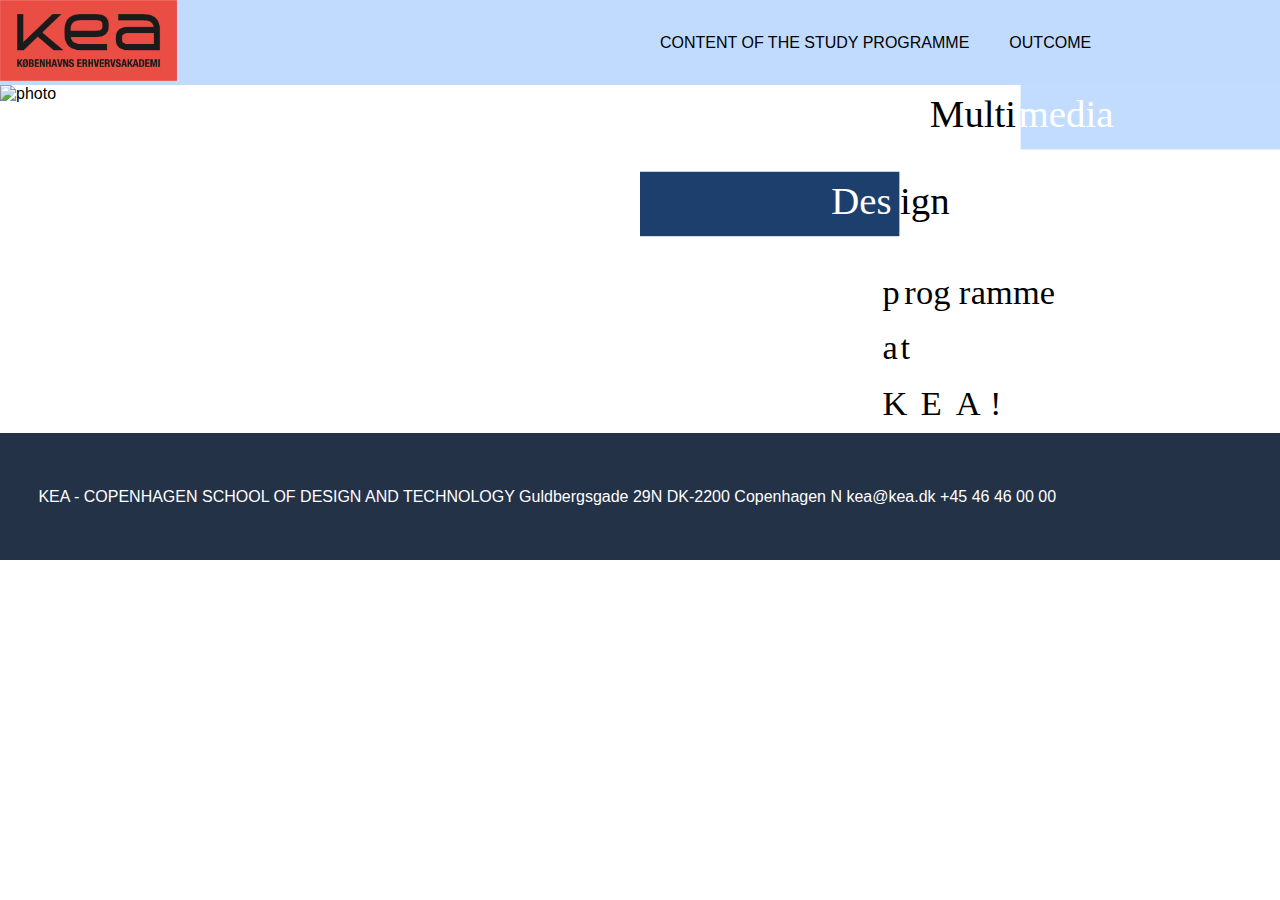
==== index.html @ 79f0710b "Font added" ====
<!doctype html>
<html lang="en">
<head>
    <meta charset="UTF-8">
    <meta name="viewport"
          content="width=device-width, user-scalable=no, initial-scale=1.0, maximum-scale=1.0, minimum-scale=1.0">
    <meta http-equiv="X-UA-Compatible" content="ie=edge">
    <link rel="stylesheet" href="main.css">
    <link href="https://fonts.googleapis.com/css?family=Open+Sans|Oswald:700" rel="stylesheet">    <title>Curriculum</title>
</head>

<body>
  <header>
  <nav>
    <a href="index.html"><img src="images/logo.jpg" alt="logo" class="logo"></a>
    <div class='menu'>
    <a href="content.html" class="content ">CONTENT OF THE STUDY PROGRAMME</a>
    <a href="outcome.html" class="outcome">OUTCOME</a>
  </div>
  </nav>
  </header>
  <div class="grid_index">
  <img src="images/front_page.jpg" alt="photo" class="frontpage_photo">
  <div class="frontpage_text">
<img src="images/mmd.svg" alt="mmd">
</div>
  </div>
  <footer><p>KEA - COPENHAGEN SCHOOL OF DESIGN AND TECHNOLOGY
Guldbergsgade 29N
DK-2200 Copenhagen N

kea@kea.dk
+45 46 46 00 00</p>
</footer>
<script src="main.js"></script>
</body>
</html>
---- main.css ----
:root {
  --font-title: 'Oswald', sans-serif;
  --font-text: 'PT Sans', sans-serif;
}
body{
  margin: 0px;
  font-family: var(--font-text);
}
h1 {
  font-family: var(--font-title);
}
.current{
  background-color: #243248;
  color: white;
display: flex;
align-items: center;
justify-content: center;
height: 9vh;
padding-left: 3vw;
padding-right: 3vw;
}
footer{
  background-color: #243248;
  color: white;
  margin: 0px;
  padding: 3vw;
}
/* .sem{
  width: 1200px;
  height: 800px;
} */
.pic_title--right{
  position: relative;
  z-index: 3;
  bottom: 15vh;
  left: 33vw;
  background-color: rgba(194, 220, 253, 0.5);
  font-size: 2em;
  font-weight: 700;
  width: 16vw;
  padding: 1vw;
}

.pic_title--exams{
  position: relative;
  z-index: 3;
  top: 14vh;
  left: 33vw;
  background-color: rgba(194, 220, 253, 0.5);
  font-size: 2em;
  width: 16vw;
  padding: 1vw;
  color: white;
}

.pic_title--left{
  position: relative;
  z-index: 3;
  bottom: 15vh;
  left: -1vw;
  background-color: rgba(194, 220, 253, 0.5);
  font-size: 2em;
  width: 16vw;
  padding: 1vw;
  text-align: right;
}
.white{
  color: white;
  background-color: rgba(194, 220, 253, 0.7);
}


.frontpage_photo{
  width: 100%;
  grid-area: frontpage_photo;
}
.logo{
  /* width: 15vw; */
  height: 9vh;
}

.content, .outcome{
  margin-right: 20px;
  margin-left: 20px;
}


a{
  text-decoration: none;
  color: black;
}



.menu{
  display: flex;
  justify-content: flex-start;
  align-items: center;
  width: 50vw;
  height: 100%;
}

nav{
  display: flex;
  flex-direction: row;
  justify-content: space-between;
  align-items: center;
  background-color: #C1DBFE;
}
.pic_content{
  width: 100%;
}
.sem1{
  grid-area: sem1;
}
.sem2{
  grid-area: sem2;
}
.sem3{
  grid-area: sem3;
}
.sem4{
  grid-area: sem4;
}
.exams{
  grid-area: exams;
}

.text1{
  grid-area: text1;
}

.text2{
  grid-area: text2;
}
.text3{
  grid-area: text3;
}
.text4{
  grid-area: text4;
}
.text_exam{
  grid-area: text_exam;
}

.text{
  margin: 2vw;
  line-height: 3.5vh;
  font-size: 2vh;
  margin-top: 0px;
  margin-bottom: 0px;
}

.text1, .text3, .text_exam{
  margin-right: 6vw;
}

.text2, .text4 {
  margin-left: 6vw;
}


h2, h3 {
  font-size: 2.5vh;
}


.grid{
  display: grid;
  grid-template-columns: 1fr 1fr;
  grid-template-rows: auto;
  grid-template-areas:
"sem1 text1"
"text2 sem2"
"sem3 text3"
"text4 sem4"
"exams text_exam";
}
.grid_index{
  display: grid;
  grid-template-columns: 1fr 1fr;
  grid-template-rows: auto;
  grid-template-areas:
  "frontpage_photo frontpage_text";
}
.hero__img--skill {
  margin: 0px;
  width: 100vw;
  height: 80vh;
  background: url("images/skills.jpg") no-repeat center;
  background-size: cover;
}
.hero__img--job {
  margin: 0px;
  width: 100vw;
  height: 80vh;
  background: url("images/job.jpg") center no-repeat;
  background-size: cover;
}
.hero__title {
  font-family: var(--font-title);
  font-weight: 700;
  padding: 40px;
  background: rgba(45, 76, 121, 0.6);
  margin: 0px;
  width: 35vw;
  position: relative;
  top: 40%;
  color: white;
}
.hero__title--bold {
  font-size: 2em;
  font-weight: 700;
}
.par-skill, .par-job {
  padding: 10vh 15vw;
  margin: 5vh 0px;
}
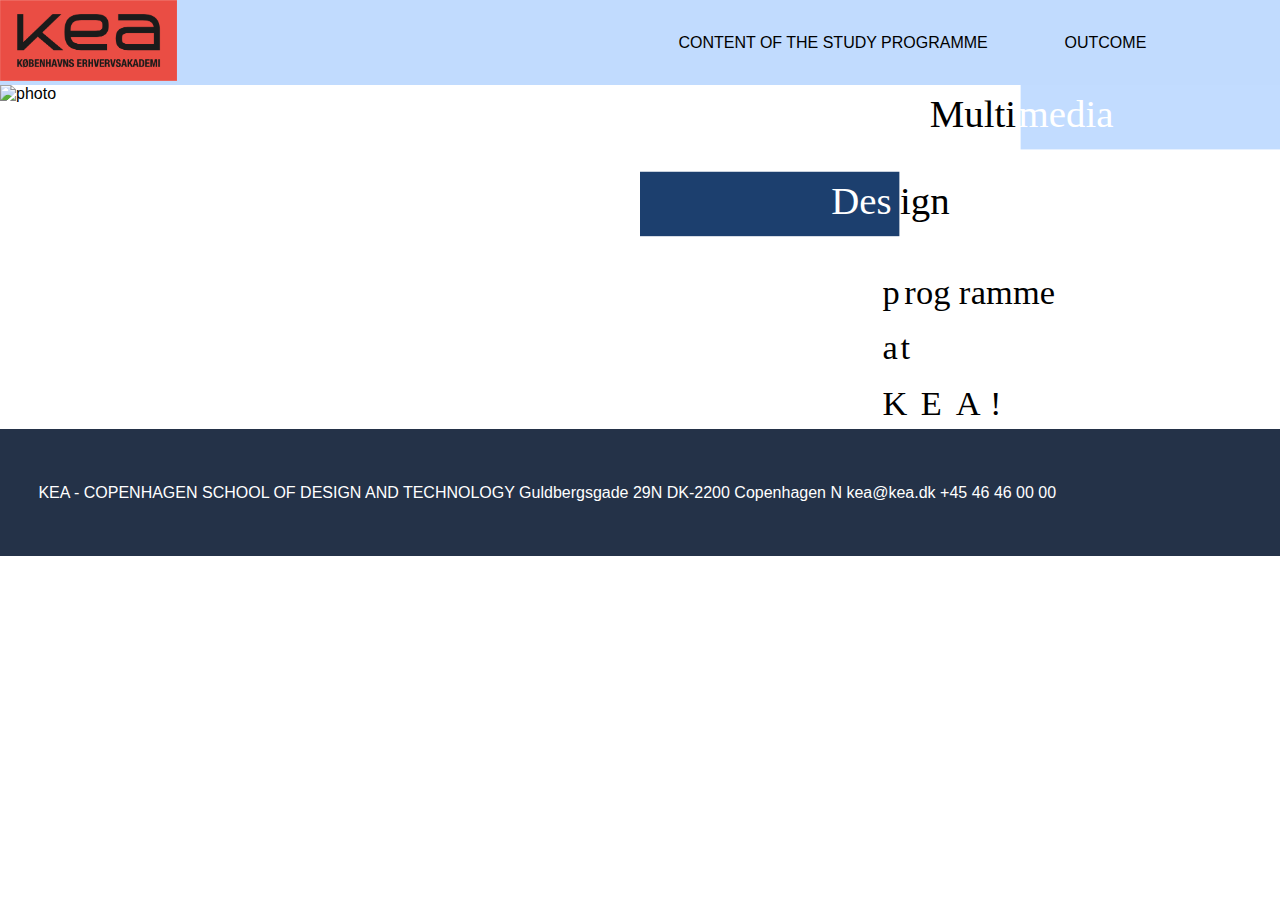
==== commit 67669533: "img in index position fixed" ====
--- a/index.html
+++ b/index.html
@@ -22,7 +22,7 @@
   <div class="grid_index">
   <img src="images/front_page.jpg" alt="photo" class="frontpage_photo">
   <div class="frontpage_text">
-<img src="images/mmd.svg" alt="mmd">
+    <img src="images/mmd.svg" alt="mmd">
 </div>
   </div>
   <footer><p>KEA - COPENHAGEN SCHOOL OF DESIGN AND TECHNOLOGY
--- a/main.css
+++ b/main.css
@@ -12,25 +12,21 @@
 .current{
   background-color: #243248;
   color: white;
-display: flex;
-align-items: center;
-justify-content: center;
-height: 9vh;
-padding-left: 3vw;
-padding-right: 3vw;
-}
+}
+
 footer{
   background-color: #243248;
   color: white;
   margin: 0px;
   padding: 3vw;
 }
-/* .sem{
-  width: 1200px;
-  height: 800px;
-} */
+
+.sem{
+position: relative;
+}
+
 .pic_title--right{
-  position: relative;
+  position: absolute;
   z-index: 3;
   bottom: 15vh;
   left: 33vw;
@@ -42,9 +38,9 @@
 }
 
 .pic_title--exams{
-  position: relative;
+  position: absolute;
   z-index: 3;
-  top: 14vh;
+  top: 0vh;
   left: 33vw;
   background-color: rgba(194, 220, 253, 0.5);
   font-size: 2em;
@@ -54,7 +50,7 @@
 }
 
 .pic_title--left{
-  position: relative;
+  position: absolute;
   z-index: 3;
   bottom: 15vh;
   left: -1vw;
@@ -74,24 +70,30 @@
   width: 100%;
   grid-area: frontpage_photo;
 }
+
 .logo{
-  /* width: 15vw; */
   height: 9vh;
 }
 
 .content, .outcome{
-  margin-right: 20px;
-  margin-left: 20px;
-}
-
+  display: flex;
+  align-items: center;
+  justify-content: center;
+  height: 9vh;
+  padding-left: 3vw;
+  padding-right: 3vw;
+}
+
+.content:hover, .outcome:hover{
+  background-color: rgba(37, 50, 71, 0.8);
+  color: white;
+}
 
 a{
   text-decoration: none;
   color: black;
 }
 
-
-
 .menu{
   display: flex;
   justify-content: flex-start;
@@ -112,18 +114,34 @@
 }
 .sem1{
   grid-area: sem1;
+  background-image: url('images/1st_sem.jpg');
+  background-repeat: no-repeat;
+  background-size: cover;
+
 }
 .sem2{
   grid-area: sem2;
+  background-image: url('images/2nd_sem.jpg');
+  background-repeat: no-repeat;
+  background-size: cover;
 }
 .sem3{
   grid-area: sem3;
+  background-image: url('images/3rd_sem.jpg');
+  background-repeat: no-repeat;
+  background-size: cover;
 }
 .sem4{
   grid-area: sem4;
+  background-image: url('images/4th_sem.jpg');
+  background-repeat: no-repeat;
+  background-size: cover;
 }
 .exams{
   grid-area: exams;
+  background-image: url('images/exams.jpg');
+  background-repeat: no-repeat;
+  background-size: cover;
 }
 
 .text1{
@@ -168,7 +186,7 @@
 .grid{
   display: grid;
   grid-template-columns: 1fr 1fr;
-  grid-template-rows: auto;
+  grid-template-rows: repeat(5, 70vh);
   grid-template-areas:
 "sem1 text1"
 "text2 sem2"
@@ -183,6 +201,9 @@
   grid-template-areas:
   "frontpage_photo frontpage_text";
 }
+.grid_index img {
+  width: 100%;
+}
 .hero__img--skill {
   margin: 0px;
   width: 100vw;
@@ -190,6 +211,12 @@
   background: url("images/skills.jpg") no-repeat center;
   background-size: cover;
 }
+.frontpage_text {
+  grid-area: frontpage_text;
+  display: flex;
+  align-items: center;
+}
+
 .hero__img--job {
   margin: 0px;
   width: 100vw;
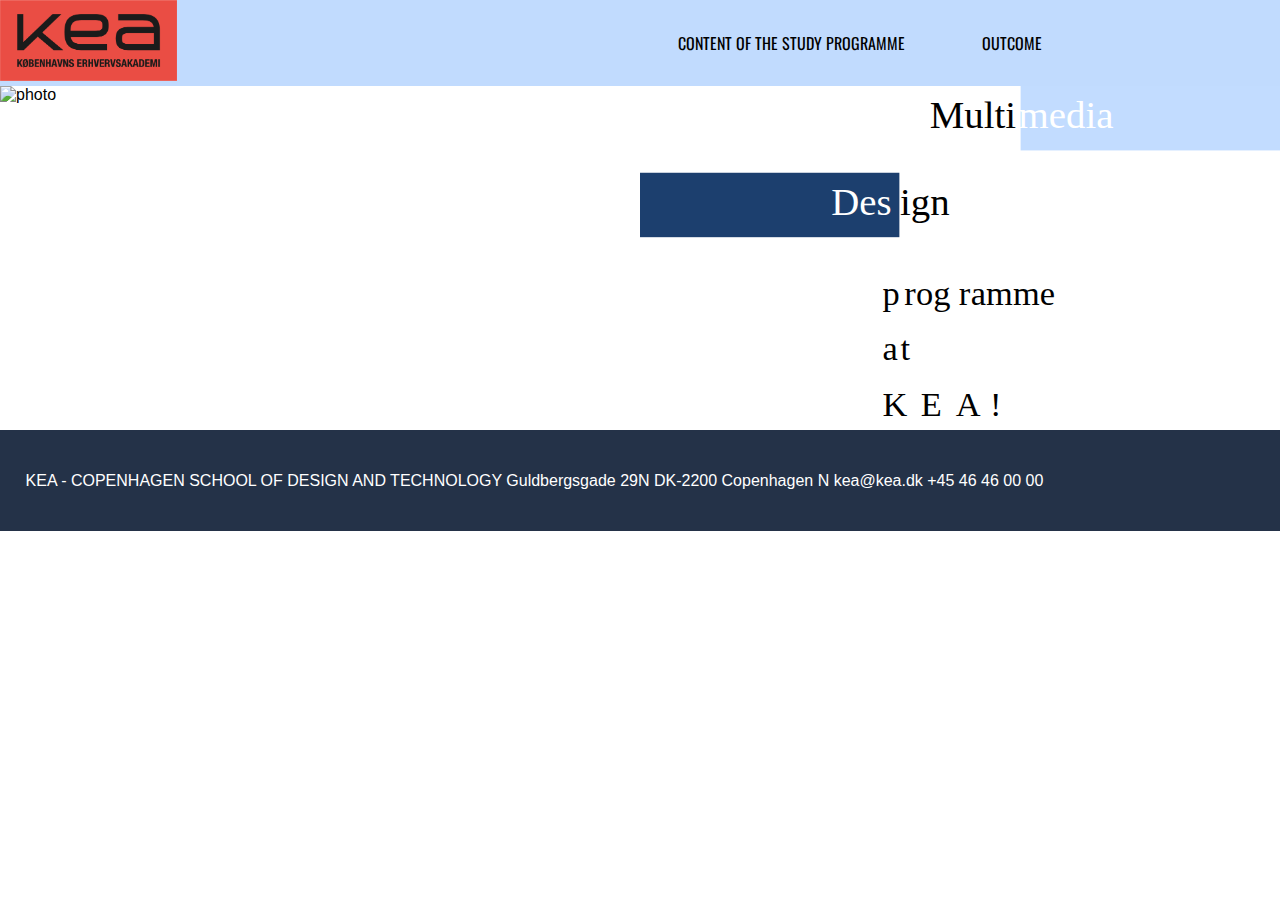
==== commit c2f17341: "index img centered" ====
--- a/index.html
+++ b/index.html
@@ -22,7 +22,7 @@
   <div class="grid_index">
   <img src="images/front_page.jpg" alt="photo" class="frontpage_photo">
   <div class="frontpage_text">
-    <img src="images/mmd.svg" alt="mmd">
+    <img src="images/mmd.svg" alt="mmd" class="mmd">
 </div>
   </div>
   <footer><p>KEA - COPENHAGEN SCHOOL OF DESIGN AND TECHNOLOGY
--- a/main.css
+++ b/main.css
@@ -1,6 +1,7 @@
 :root {
   --font-title: 'Oswald', sans-serif;
   --font-text: 'PT Sans', sans-serif;
+
 }
 body{
   margin: 0px;
@@ -18,7 +19,7 @@
   background-color: #243248;
   color: white;
   margin: 0px;
-  padding: 3vw;
+  padding: 2vw;
 }
 
 .sem{
@@ -28,7 +29,7 @@
 .pic_title--right{
   position: absolute;
   z-index: 3;
-  bottom: 15vh;
+  bottom: 10vh;
   left: 33vw;
   background-color: rgba(194, 220, 253, 0.5);
   font-size: 2em;
@@ -52,7 +53,7 @@
 .pic_title--left{
   position: absolute;
   z-index: 3;
-  bottom: 15vh;
+  bottom: 10vh;
   left: -1vw;
   background-color: rgba(194, 220, 253, 0.5);
   font-size: 2em;
@@ -62,7 +63,7 @@
 }
 .white{
   color: white;
-  background-color: rgba(194, 220, 253, 0.7);
+  background-color: rgba(194, 220, 253, 0.8);
 }
 
 
@@ -92,6 +93,7 @@
 a{
   text-decoration: none;
   color: black;
+  font-family: var(--font-title);
 }
 
 .menu{
@@ -165,8 +167,8 @@
   margin: 2vw;
   line-height: 3.5vh;
   font-size: 2vh;
-  margin-top: 0px;
-  margin-bottom: 0px;
+  margin-top: 10px;
+  margin-bottom: 16px;
 }
 
 .text1, .text3, .text_exam{
@@ -194,6 +196,7 @@
 "text4 sem4"
 "exams text_exam";
 }
+
 .grid_index{
   display: grid;
   grid-template-columns: 1fr 1fr;
@@ -201,9 +204,17 @@
   grid-template-areas:
   "frontpage_photo frontpage_text";
 }
-.grid_index img {
+
+.frontpage_text{
+  grid-area: frontpage_text;
+  display: flex;
+  justify-content: center;
+  align-items: center;
+}
+.mmd{
   width: 100%;
 }
+
 .hero__img--skill {
   margin: 0px;
   width: 100vw;
@@ -211,12 +222,6 @@
   background: url("images/skills.jpg") no-repeat center;
   background-size: cover;
 }
-.frontpage_text {
-  grid-area: frontpage_text;
-  display: flex;
-  align-items: center;
-}
-
 .hero__img--job {
   margin: 0px;
   width: 100vw;
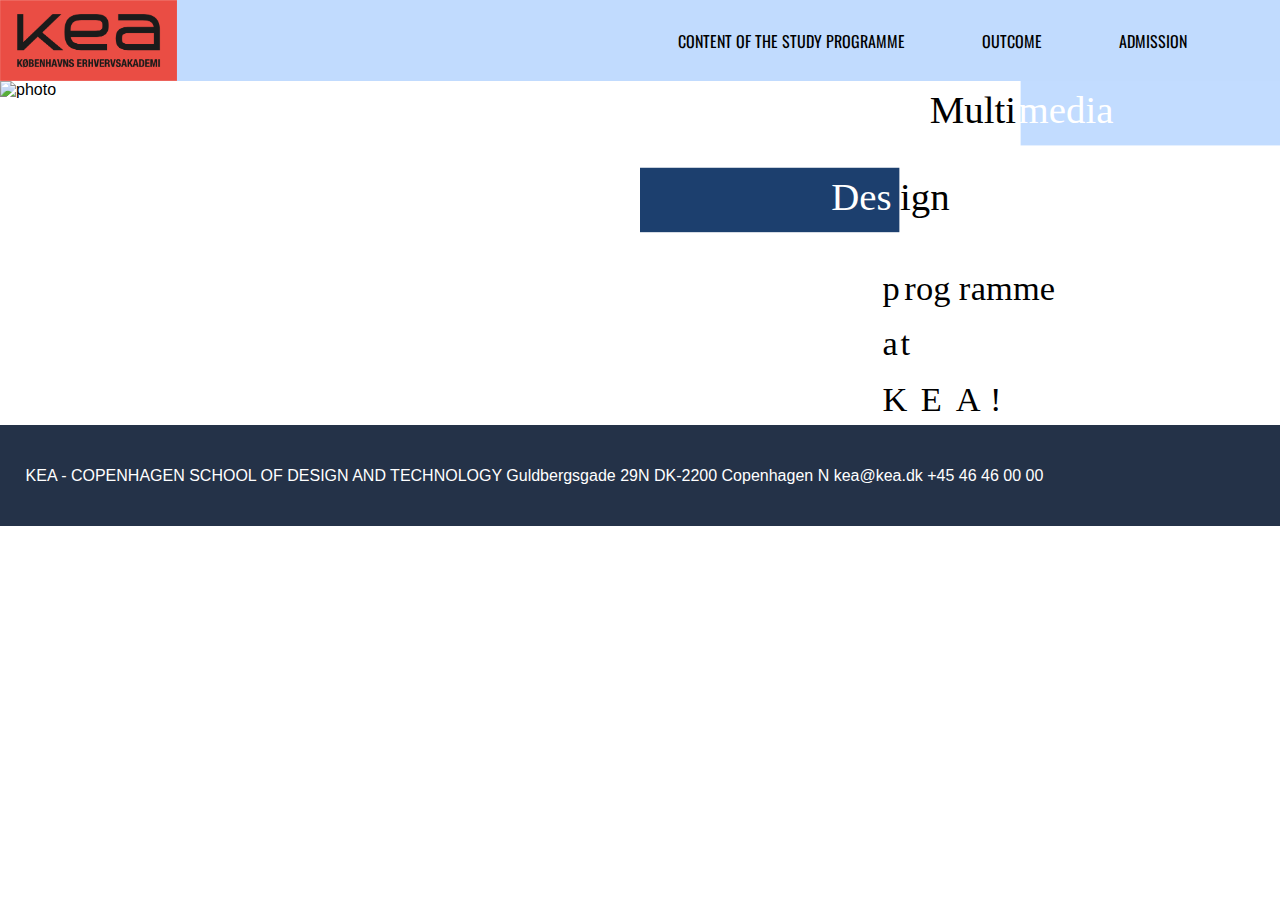
==== commit c563f5cc: "Menu completed" ====
--- a/index.html
+++ b/index.html
@@ -10,15 +10,15 @@
 </head>
 
 <body>
-  <header>
-  <nav>
-    <a href="index.html"><img src="images/logo.jpg" alt="logo" class="logo"></a>
-    <div class='menu'>
-    <a href="content.html" class="content ">CONTENT OF THE STUDY PROGRAMME</a>
-    <a href="outcome.html" class="outcome">OUTCOME</a>
-  </div>
-  </nav>
-  </header>
+          <nav>
+              <a href="index.html"><img src="images/logo.jpg" alt="logo" class="logo"></a>
+              <div class='menu'>
+                  <a href="content.html" class="content ">CONTENT OF THE STUDY PROGRAMME</a>
+                  <a href="outcome.html" class="outcome">OUTCOME</a>
+                  <a href="https://kea.dk/en/programmes/academy-profession-degree/multimedia-design" target="_blank" class="outcome">ADMISSION</a>
+
+              </div>
+          </nav>
   <div class="grid_index">
   <img src="images/front_page.jpg" alt="photo" class="frontpage_photo">
   <div class="frontpage_text">
--- a/main.css
+++ b/main.css
@@ -74,6 +74,8 @@
 
 .logo{
   height: 9vh;
+  position: absolute;
+  top: 0;
 }
 
 .content, .outcome{
@@ -105,11 +107,15 @@
 }
 
 nav{
+  position: sticky;
+  top: 0;
+  z-index: 5;
   display: flex;
   flex-direction: row;
   justify-content: space-between;
   align-items: center;
   background-color: #C1DBFE;
+  height: 9vh;
 }
 .pic_content{
   width: 100%;
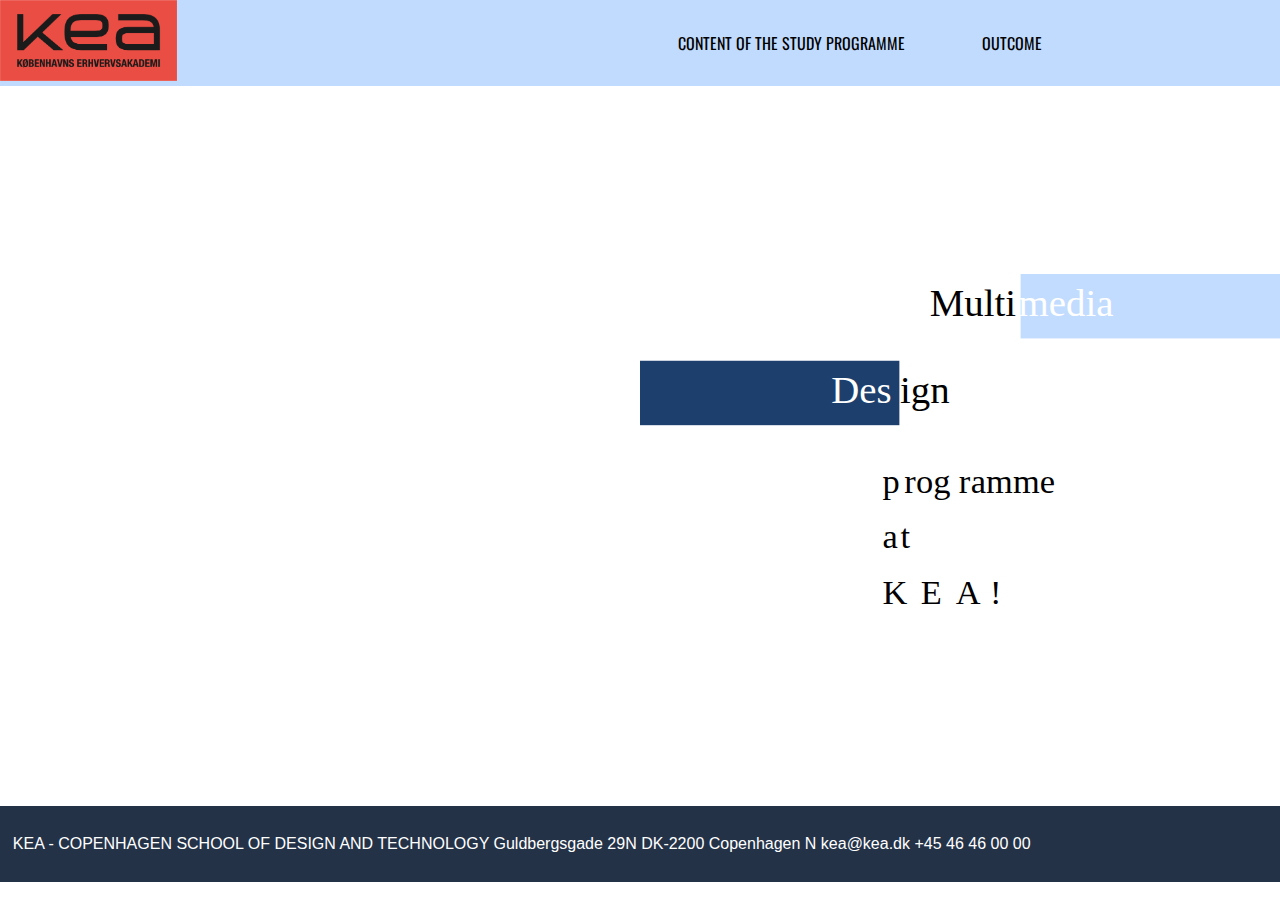
==== commit 47fbb0b6: "." ====
--- a/index.html
+++ b/index.html
@@ -10,17 +10,19 @@
 </head>
 
 <body>
-          <nav>
-              <a href="index.html"><img src="images/logo.jpg" alt="logo" class="logo"></a>
-              <div class='menu'>
-                  <a href="content.html" class="content ">CONTENT OF THE STUDY PROGRAMME</a>
-                  <a href="outcome.html" class="outcome">OUTCOME</a>
-                  <a href="https://kea.dk/en/programmes/academy-profession-degree/multimedia-design" target="_blank" class="outcome">ADMISSION</a>
-
-              </div>
-          </nav>
+  <header>
+  <nav>
+    <a href="index.html"><img src="images/logo.jpg" alt="logo" class="logo"></a>
+    <div class='menu'>
+    <a href="content.html" class="content ">CONTENT OF THE STUDY PROGRAMME</a>
+    <a href="outcome.html" class="outcome">OUTCOME</a>
+  </div>
+  </nav>
+  </header>
   <div class="grid_index">
-  <img src="images/front_page.jpg" alt="photo" class="frontpage_photo">
+  <div class="frontpage_photo">
+  <!-- <img src="images/front_page.jpg" alt="photo"> -->
+</div>
   <div class="frontpage_text">
     <img src="images/mmd.svg" alt="mmd" class="mmd">
 </div>
--- a/main.css
+++ b/main.css
@@ -19,7 +19,7 @@
   background-color: #243248;
   color: white;
   margin: 0px;
-  padding: 2vw;
+  padding: 1vw;
 }
 
 .sem{
@@ -68,14 +68,14 @@
 
 
 .frontpage_photo{
-  width: 100%;
+background-image: url(images/front_page.jpg);
+background-repeat: no-repeat;
+background-size: cover;
   grid-area: frontpage_photo;
 }
 
 .logo{
   height: 9vh;
-  position: absolute;
-  top: 0;
 }
 
 .content, .outcome{
@@ -107,15 +107,11 @@
 }
 
 nav{
-  position: sticky;
-  top: 0;
-  z-index: 5;
   display: flex;
   flex-direction: row;
   justify-content: space-between;
   align-items: center;
   background-color: #C1DBFE;
-  height: 9vh;
 }
 .pic_content{
   width: 100%;
@@ -216,6 +212,7 @@
   display: flex;
   justify-content: center;
   align-items: center;
+  height: 80vh;
 }
 .mmd{
   width: 100%;
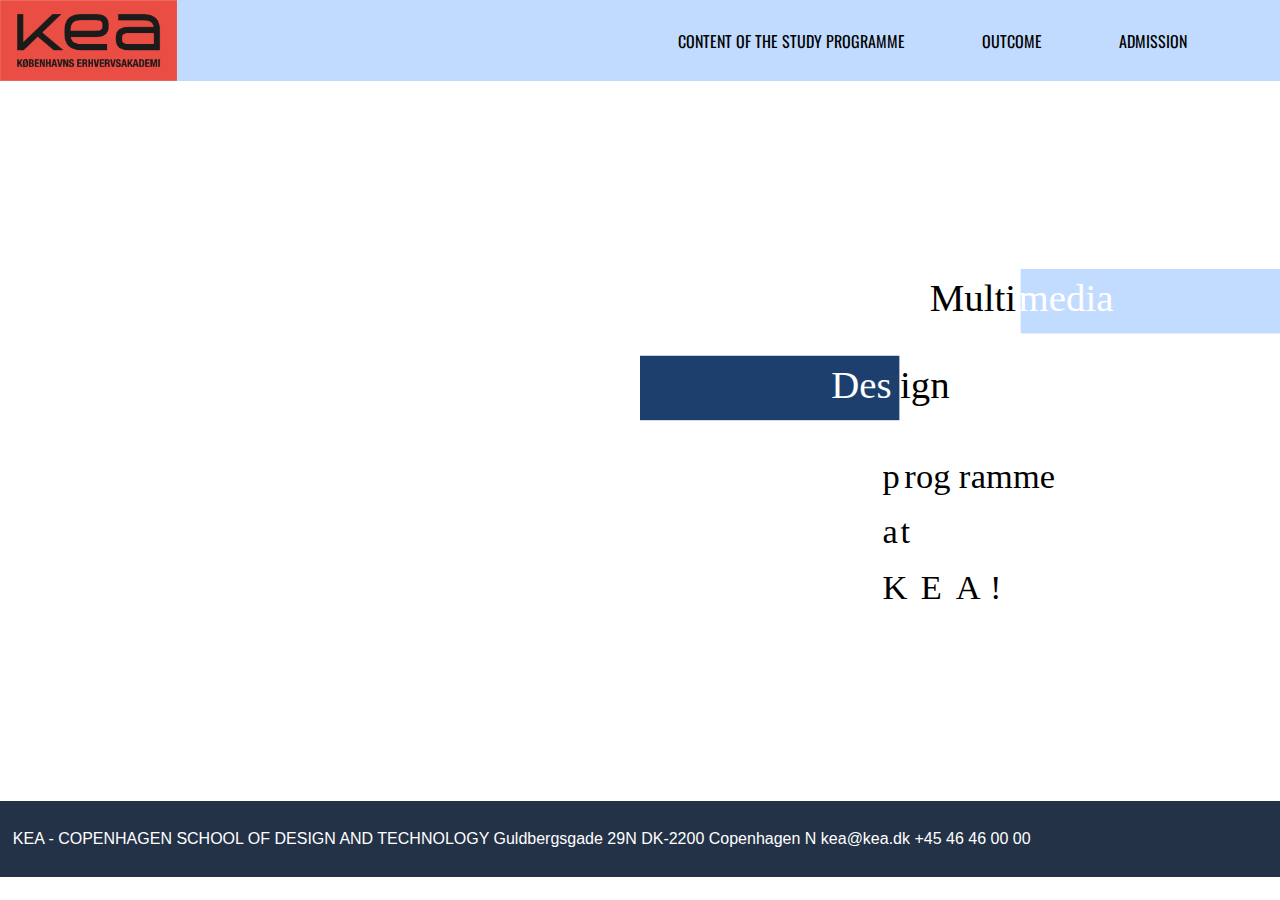
==== commit cf35a351: "Merge branch 'master' of https://github.com/Gabriella-roze/curriculum" ====
--- a/index.html
+++ b/index.html
@@ -10,15 +10,15 @@
 </head>
 
 <body>
-  <header>
-  <nav>
-    <a href="index.html"><img src="images/logo.jpg" alt="logo" class="logo"></a>
-    <div class='menu'>
-    <a href="content.html" class="content ">CONTENT OF THE STUDY PROGRAMME</a>
-    <a href="outcome.html" class="outcome">OUTCOME</a>
-  </div>
-  </nav>
-  </header>
+          <nav>
+              <a href="index.html"><img src="images/logo.jpg" alt="logo" class="logo"></a>
+              <div class='menu'>
+                  <a href="content.html" class="content ">CONTENT OF THE STUDY PROGRAMME</a>
+                  <a href="outcome.html" class="outcome">OUTCOME</a>
+                  <a href="https://kea.dk/en/programmes/academy-profession-degree/multimedia-design" target="_blank" class="outcome">ADMISSION</a>
+
+              </div>
+          </nav>
   <div class="grid_index">
   <div class="frontpage_photo">
   <!-- <img src="images/front_page.jpg" alt="photo"> -->
--- a/main.css
+++ b/main.css
@@ -76,6 +76,8 @@
 
 .logo{
   height: 9vh;
+  position: absolute;
+  top: 0;
 }
 
 .content, .outcome{
@@ -107,11 +109,15 @@
 }
 
 nav{
+  position: sticky;
+  top: 0;
+  z-index: 5;
   display: flex;
   flex-direction: row;
   justify-content: space-between;
   align-items: center;
   background-color: #C1DBFE;
+  height: 9vh;
 }
 .pic_content{
   width: 100%;
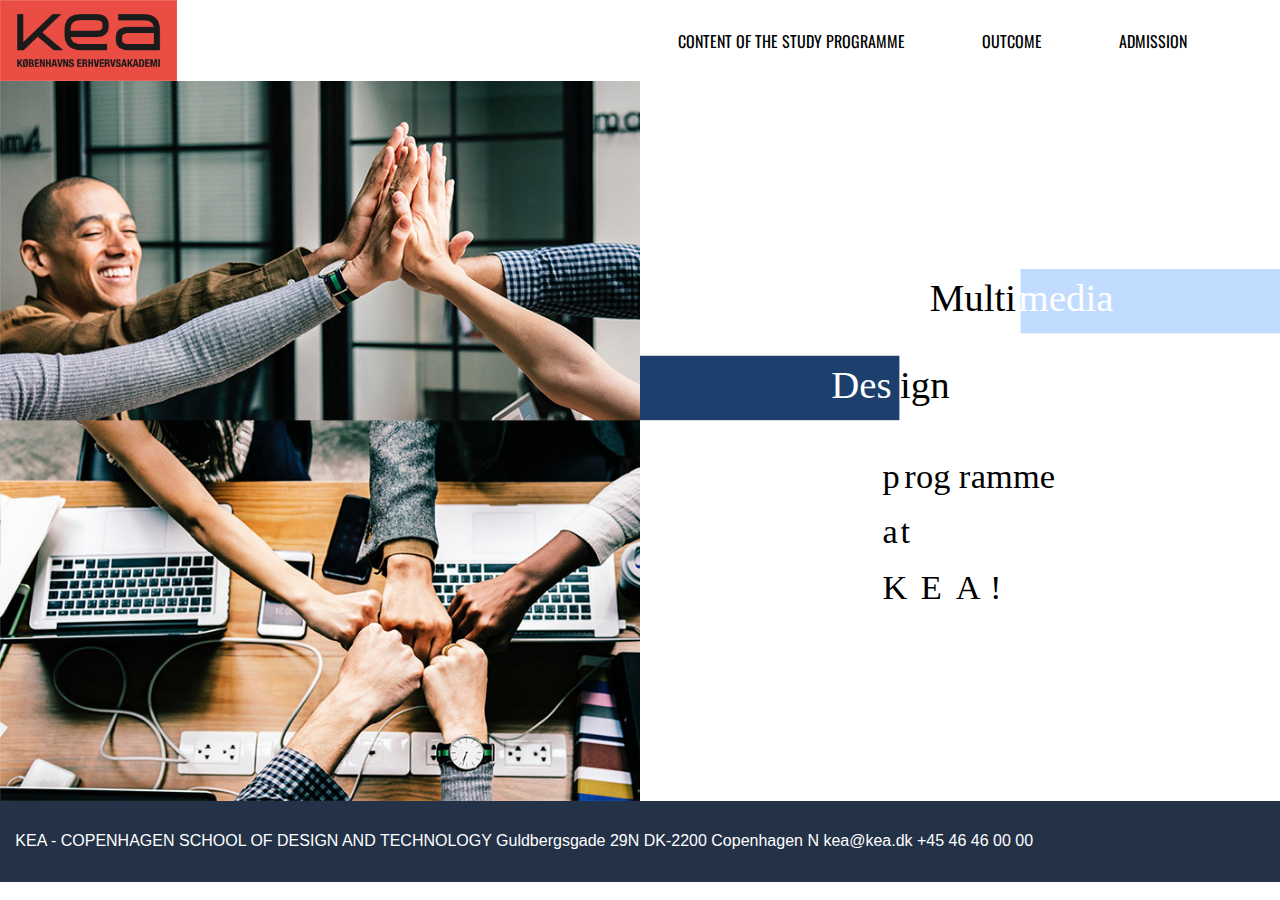
==== commit 9ade3a98: "nav bar on scroll opacity" ====
--- a/index.html
+++ b/index.html
@@ -7,6 +7,9 @@
     <meta http-equiv="X-UA-Compatible" content="ie=edge">
     <link rel="stylesheet" href="main.css">
     <link href="https://fonts.googleapis.com/css?family=Open+Sans|Oswald:700" rel="stylesheet">    <title>Curriculum</title>
+    <script
+  src="https://code.jquery.com/jquery-3.3.1.js"></script>
+
 </head>
 
 <body>
--- a/main.css
+++ b/main.css
@@ -19,7 +19,7 @@
   background-color: #243248;
   color: white;
   margin: 0px;
-  padding: 1vw;
+  padding: 1.2vw;
 }
 
 .sem{
@@ -116,8 +116,13 @@
   flex-direction: row;
   justify-content: space-between;
   align-items: center;
-  background-color: #C1DBFE;
+  background-color: white;
   height: 9vh;
+  transition: .5s;
+}
+
+.shrink{
+  background-color: rgba(194, 220, 253, 0.7);
 }
 .pic_content{
   width: 100%;
@@ -246,8 +251,10 @@
   margin: 0px;
   width: 35vw;
   position: relative;
-  top: 40%;
-  color: white;
+  top: 30%;
+  color: white;
+  padding-top: 20px;
+  padding-right: 20px;
 }
 .hero__title--bold {
   font-size: 2em;
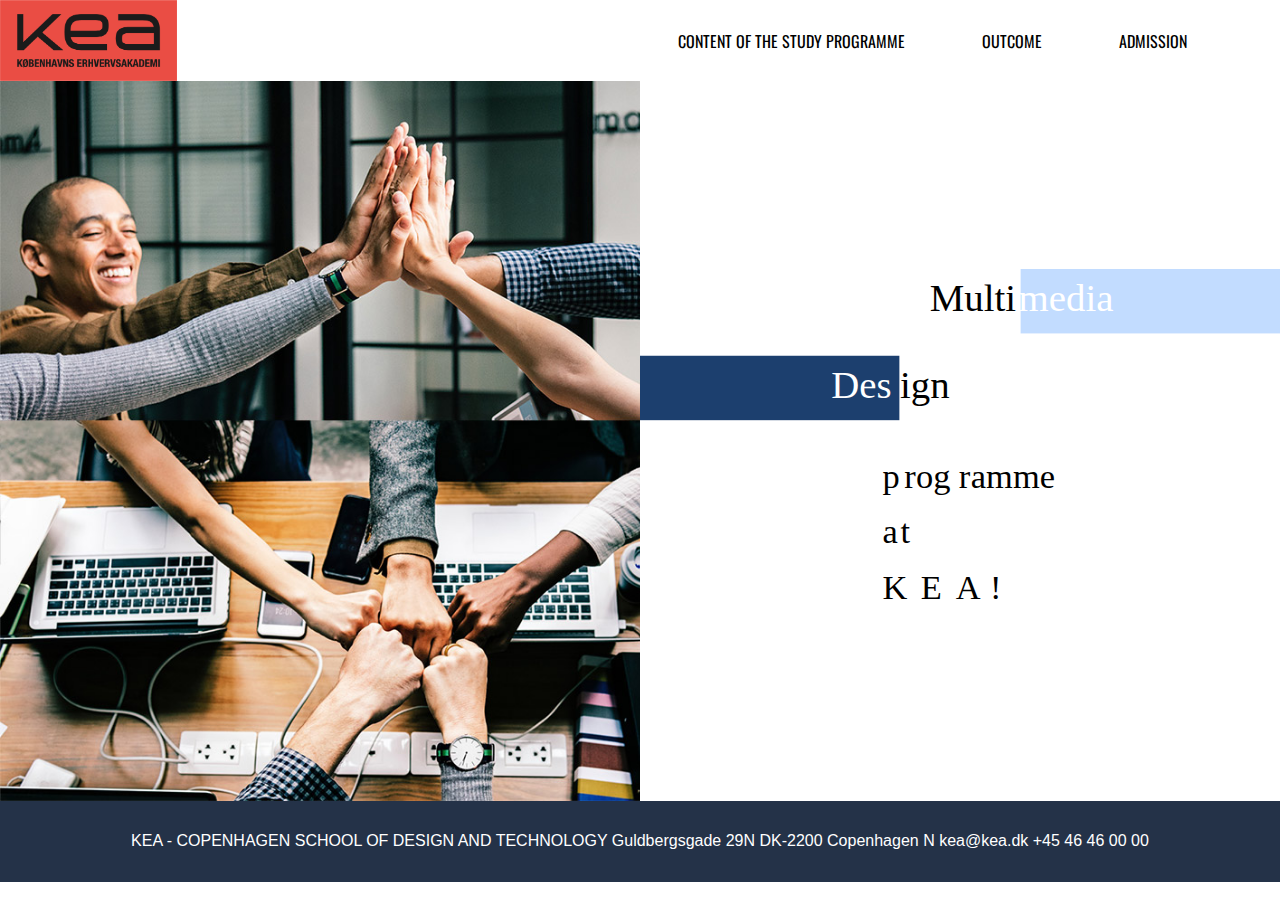
==== commit 8f294012: "some @media  all" ====
--- a/index.html
+++ b/index.html
@@ -24,7 +24,7 @@
           </nav>
   <div class="grid_index">
   <div class="frontpage_photo">
-  <!-- <img src="images/front_page.jpg" alt="photo"> -->
+  <!-- <img src="images/front_page.jpg" alt="photo" id="front_photo"> -->
 </div>
   <div class="frontpage_text">
     <img src="images/mmd.svg" alt="mmd" class="mmd">
--- a/main.css
+++ b/main.css
@@ -20,6 +20,9 @@
   color: white;
   margin: 0px;
   padding: 1.2vw;
+  display: flex;
+  justify-content: center;
+  align-items: center;
 }
 
 .sem{
@@ -116,7 +119,7 @@
   flex-direction: row;
   justify-content: space-between;
   align-items: center;
-  background-color: white;
+  /* background-color: white; */
   height: 9vh;
   transition: .5s;
 }
@@ -124,6 +127,7 @@
 .shrink{
   background-color: rgba(194, 220, 253, 0.7);
 }
+
 .pic_content{
   width: 100%;
 }
@@ -233,9 +237,17 @@
   margin: 0px;
   width: 100vw;
   height: 80vh;
-  background: url("images/skills.jpg") no-repeat center;
-  background-size: cover;
-}
+  /* background: url("images/skills.jpg") no-repeat center; */
+  background-size: cover;
+}
+.img_skills{
+  position: fixed;
+  top:0;
+  left: 0;
+  z-index: -5;
+  width: 140%;
+}
+
 .hero__img--job {
   margin: 0px;
   width: 100vw;
@@ -262,5 +274,109 @@
 }
 .par-skill, .par-job {
   padding: 10vh 15vw;
-  margin: 5vh 0px;
-}
+  /* margin: 5vh 0px; */
+  background-color: white;
+}
+
+
+.background_blue{
+  background-color: rgba(194, 220, 253, 0.3);
+}
+
+
+
+@media all and (max-width:600px){
+  .grid{
+    display: grid;
+    grid-template-columns: 1fr;
+    grid-template-rows: auto;
+    grid-template-areas:
+  "sem1"
+  "text1"
+  "sem2"
+  "text2"
+  "sem3 "
+  "text3"
+  "sem4"
+  "text4 "
+  "exams "
+  "text_exam";
+  }
+
+  .sem1, .sem2, .sem3, .sem4, .exams{
+    height: 40vh;
+  }
+
+.pic_title--left, .pic_title--right, .pic_title--exams{
+  position: absolute;
+  z-index: 3;
+  bottom: 10vh;
+  left: -1vw;
+  background-color: rgba(194, 220, 253, 0.5);
+  font-size: 2em;
+  width: 35vw;
+  padding: 1vw;
+  text-align: left;
+}
+
+.black{
+  color: black;
+}
+
+.pic_title--exams{
+  height: 10vh;
+}
+
+.grid_index{
+    display: grid;
+    grid-template-columns: 1fr;
+    grid-template-rows: auto;
+    grid-template-areas:
+    "frontpage_text"
+    "frontpage_photo"
+    ;
+}
+.frontpage_photo{
+  height: 30vh;
+}
+.frontpage_text{
+  height: 45vh;
+}
+
+.hero__title{
+  font-weight: 400;
+  font-size: 1em;
+  padding: 10px;
+  margin: 0px;
+  width: 60vw;
+  position: relative;
+  top: 20%;
+  color: white;
+  padding-top: 5px;
+  padding-right: 10px;
+}
+.hero__img--skill{
+  height: 30vh;
+}
+
+.hero__img--job{
+  height: 30vh;
+}
+a{
+  font-size: 13px;
+}
+.logo{
+  width: 30vw;
+  height: auto;
+}
+
+.menu{
+  width: 70vw;
+}
+
+
+nav{
+  flex-wrap: wrap;
+}
+
+}
